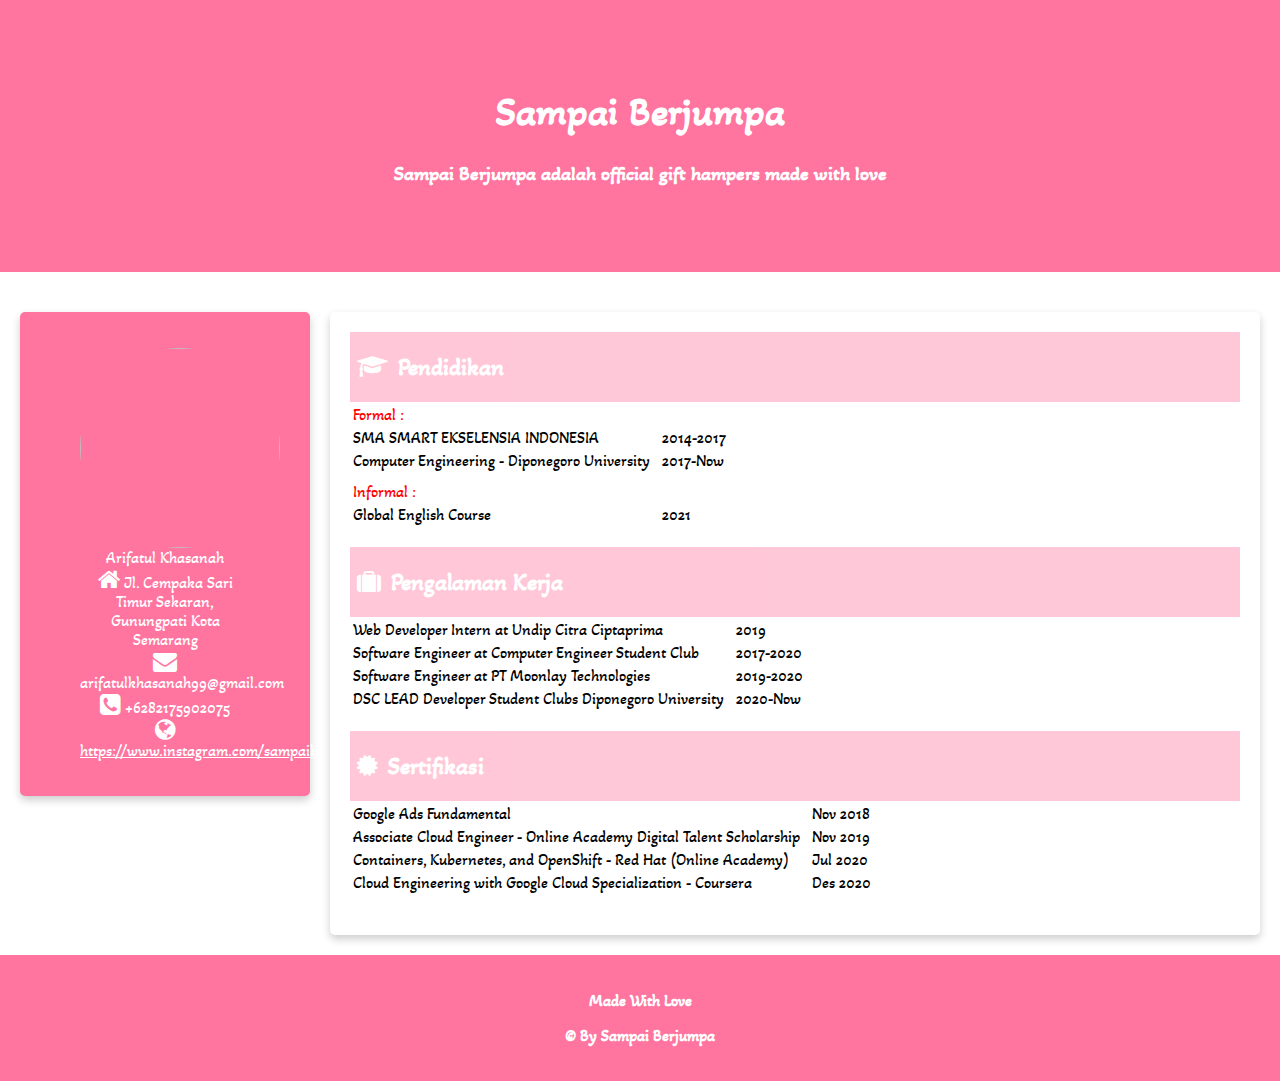
==== index copy.html @ 04e8b9a0 "copy index" ====
<body>
    <header>
        <title>Submission Ficoding by Arifatul Khasanah</title>
        <link rel="stylesheet" href="assets/styles/style.css" />
        <!--logo-->
        <link rel="stylesheet" href="https://cdnjs.cloudflare.com/ajax/libs/font-awesome/4.7.0/css/font-awesome.min.css" />
        <!--font awesome-->
        <meta name="viewport" content="width=device-width, initial-scale=1" />
        <div class="jumbotron">
            <h1>Sampai Berjumpa</h1>
            <h4>Sampai Berjumpa adalah official gift hampers made with love</h4>
        </div>
    </header>
    <main>
        <aside>
            <article class="profile card">
                <header>
                    <figure>
                        <img src="assets/image/arifa.jpg/>
                    </figure>
                    <h1>Arifatul Khasanah</h1>
                </header>
                 <section>
                    <h2> Owner </h2>
                </section>
                <section>
                    <table id="tableProfile">
                        <tr>
                            <th><i style="font-size: 24px; color: white;"></i></th>
                            <td>Arifatul Khasanah</td>
                        </tr>
                        <br>
                        <tr>
                            <th><i class="fa fa-home" style="font-size: 24px; color: white;"></i></th>
                            <td>Jl. Cempaka Sari Timur Sekaran, Gunungpati Kota Semarang</td>
                        </tr>
                        <br>
                        <tr>
                            <th><i class="fa fa-envelope" style="font-size: 24px; color: white;"></i></th>
                            <td>arifatulkhasanah99@gmail.com</td>
                        </tr>
                        <br>
                        <tr>
                            <th><i class="fa fa-phone-square" style="font-size: 24px; color: white;"></i></th>
                            <td>+6282175902075</td>
                        </tr>
                        <br>
                        <tr>
                            <th><i class="fa fa-globe" style="font-size: 24px; color: white;"></i></th>
                            <td><a href="https://www.instagram.com/sampaiberjumpa.id/" style="color: white;">https://www.instagram.com/sampaiberjumpa.id/</a></td>
                        </tr>
                    </table>
                </section>
            </article>
        </aside>
        <div id="content">
            <article class="card">
                <section style="margin-bottom: 20px;" id="Pendidikan">
                    <section class="titleSection">
                        <h2><i class="fa fa-graduation-cap" style="margin-left: 5px; margin-right: 10px;"></i>Pendidikan</h2>
                    </section>

                    <section>
                        <table>
                            <tr>
                                <td style="color: red;">Formal :</td>
                            </tr>
                            <tr>
                                <td>SMA SMART EKSELENSIA INDONESIA</td>
                                <td></td>
                                <td></td>
                                <td>2014-2017</td>
                            </tr>
                            <tr>
                                <td>Computer Engineering - Diponegoro University</td>
                                <td></td>
                                <td></td>
                                <td>2017-Now</td>
                            </tr>
                            <tr>
                                <td></td>
                            </tr>
                            <tr>
                                <td></td>
                            </tr>
                            <tr>
                                <td style="color: red;">Informal :</td>
                            </tr>
                            <tr>
                                <td>Global English Course</td>
                                <td></td>
                                <td></td>
                                <td>2021</td>
                            </tr>
                        </table>
                    </section>
                </section>
                <section style="margin-bottom: 20px;" id="PengalamanKerja">
                    <section class="titleSection">
                        <h2><i class="fa fa-suitcase" style="margin-left: 5px; margin-right: 10px;"></i>Pengalaman Kerja</h2>
                    </section>
                    <section>
                        <table>
                            <tr>
                                <td>Web Developer Intern at Undip Citra Ciptaprima</td>
                                <td></td>
                                <td></td>
                                <td>2019</td>
                            </tr>
                            <tr>
                                <td>Software Engineer at Computer Engineer Student Club</td>
                                <td></td>
                                <td></td>
                                <td>2017-2020</td>
                            </tr>
                            <tr>
                                <td>Software Engineer at PT Moonlay Technologies</td>
                                <td></td>
                                <td></td>
                                <td>2019-2020</td>
                            </tr>
                            <tr>
                                <td>DSC LEAD Developer Student Clubs Diponegoro University</td>
                                <td></td>
                                <td></td>
                                <td>2020-Now</td>
                            </tr>
                        </table>
                    </section>
                </section>
                <section style="margin-bottom: 20px;" id="Certificate">
                    <section class="titleSection">
                        <h2><i class="fa fa-certificate" style="margin-left: 5px; margin-right: 10px;"></i>Sertifikasi</h2>
                    </section>
                    <section>
                        <table>
                            <tr>
                                <td>Google Ads Fundamental</td>
                                <td></td>
                                <td></td>
                                <td>Nov 2018</td>
                            </tr>
                            <tr>
                                <td>Associate Cloud Engineer - Online Academy Digital Talent Scholarship</td>
                                <td></td>
                                <td></td>
                                <td>Nov 2019</td>
                            </tr>
                            <tr>
                                <td>Containers, Kubernetes, and OpenShift - Red Hat (Online Academy)</td>
                                <td></td>
                                <td></td>
                                <td>Jul 2020</td>
                            </tr>
                            <tr>
                                <td>Cloud Engineering with Google Cloud Specialization - Coursera</td>
                                <td></td>
                                <td></td>
                                <td>Des 2020</td>
                            </tr>
                        </table>
                    </section>
                </section>
            </article>
        </div>
    </main>
    <footer>
        <p>Made With Love</p>
        <p>&copy; By Sampai Berjumpa</p>
    </footer>
</body>
---- assets/styles/style.css ----
@import url('https://fonts.googleapis.com/css2?family=Akaya+Kanadaka&display=swap');

* {
   box-sizing: border-box;
}
body {
   font-family: 'Akaya Kanadaka', cursive;
   margin: 0;
   padding: 0;
 }
  
h1, h2, h3 {
    color: #ffffff
 }
  
 footer {
   padding: 20px;
   color: white;
   background-color: #ff75a0;
   text-align: center;
   font-weight: bold;
}

a:active{
   color: white;
}
header {
   display: inline;
}

.profile header {
   text-align: center;
}

.profile{
   background-color: #ff75a0;
}

.profile img {
   height: 200px;
   border-radius : 50%;
}

.profile h1{
   font-size: 40px;
}
.card {
   box-shadow: 0 4px 8px 0 rgba(0, 0, 0, 0.2);
   border-radius: 5px;
   padding: 20px;
   margin-top: 20px;
}

.jumbotron {
   font-size: 20px;
   padding: 60px;
   background-color: #ff75a0;
   text-align: center;
   color: white;
}


#tableProfile{
   color: white;
}
table th{
   margin-bottom: 5px;
}

main {
   padding: 20px;
   overflow: auto;
}

#content {
   float: right;
   width: 75%;
}

aside {
   float: left;
   width: 25%;
   padding-right: 20px;
   color: white;
}

section h2{
   color: white;
}

.titleSection{
   padding-top: 1px;
   padding-left: 2px;
   background-color: #ff75a0;
   opacity: 0.4;
   height: 70px;
 
}

#tableContent{
   color: black;
}



@media screen and (max-width: 1000px) {
   #content,
   aside {
       width: 100%;
       padding: 0;
   }
}
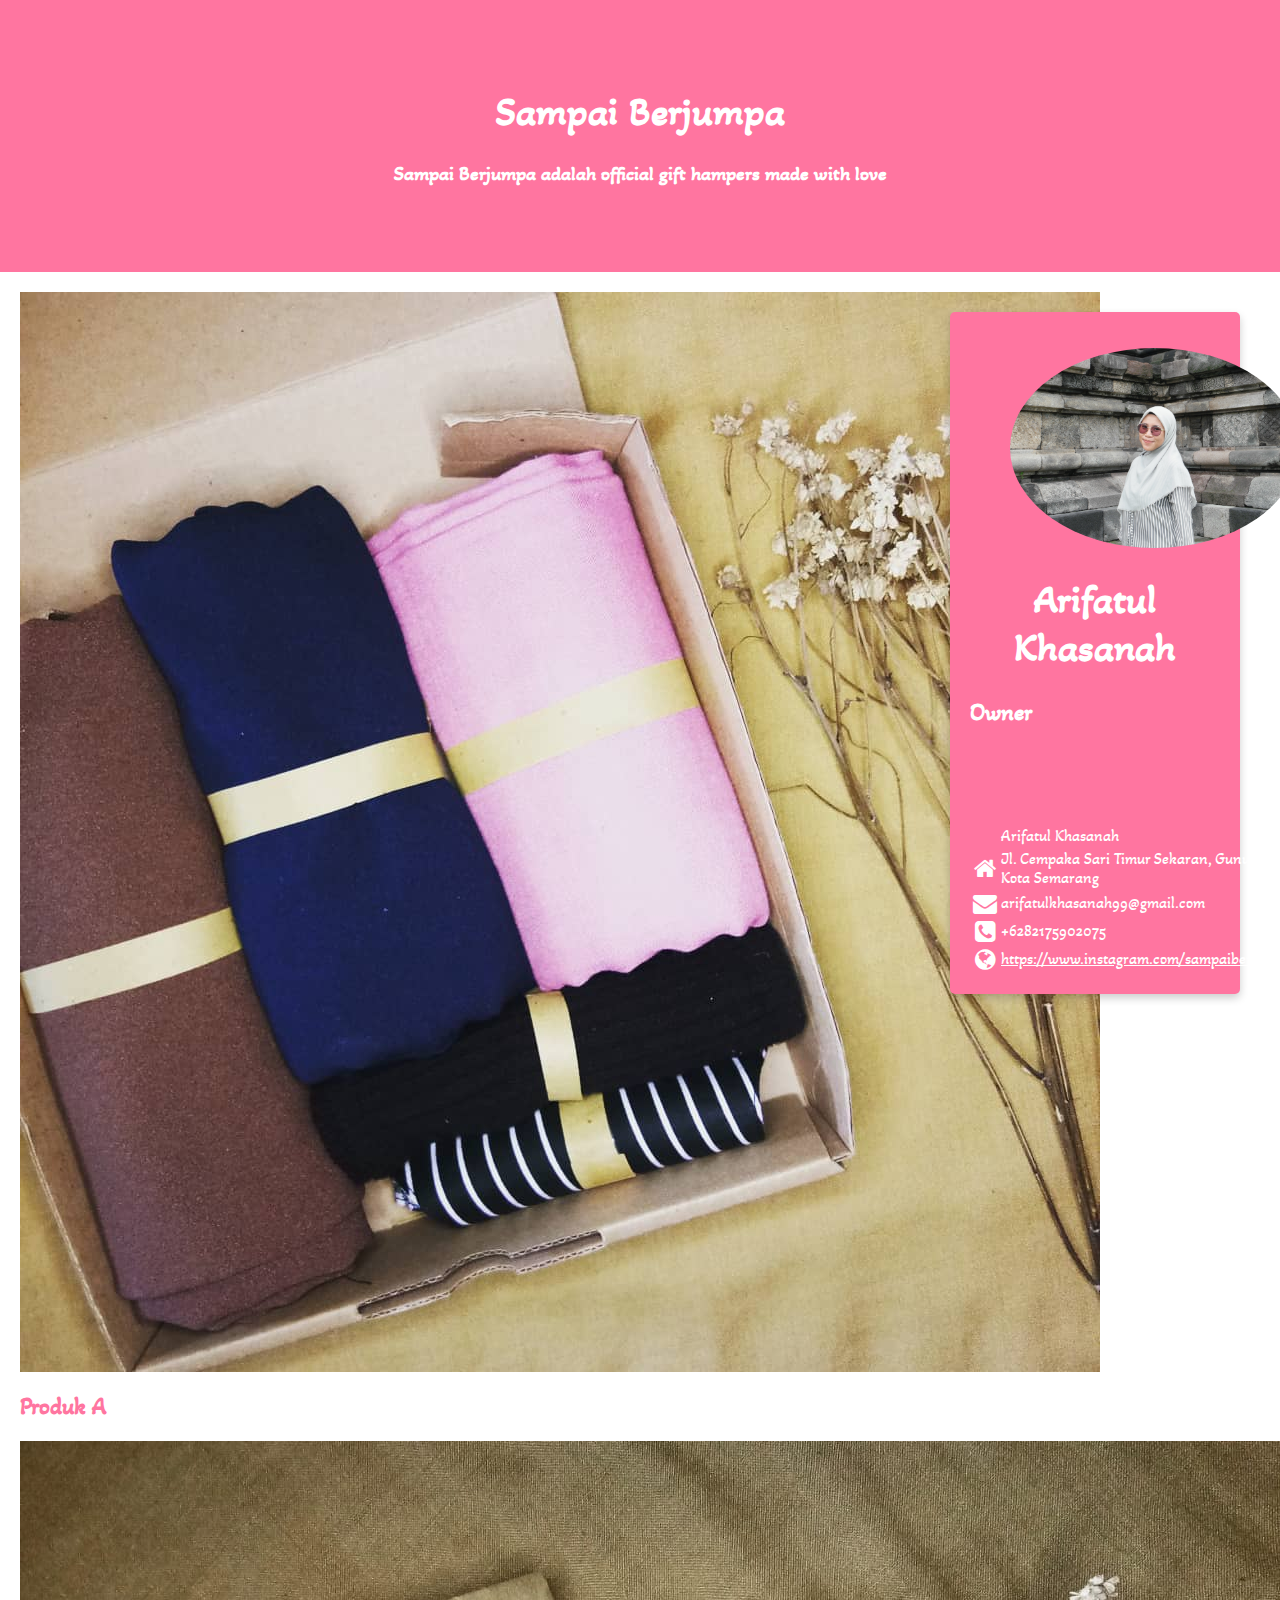
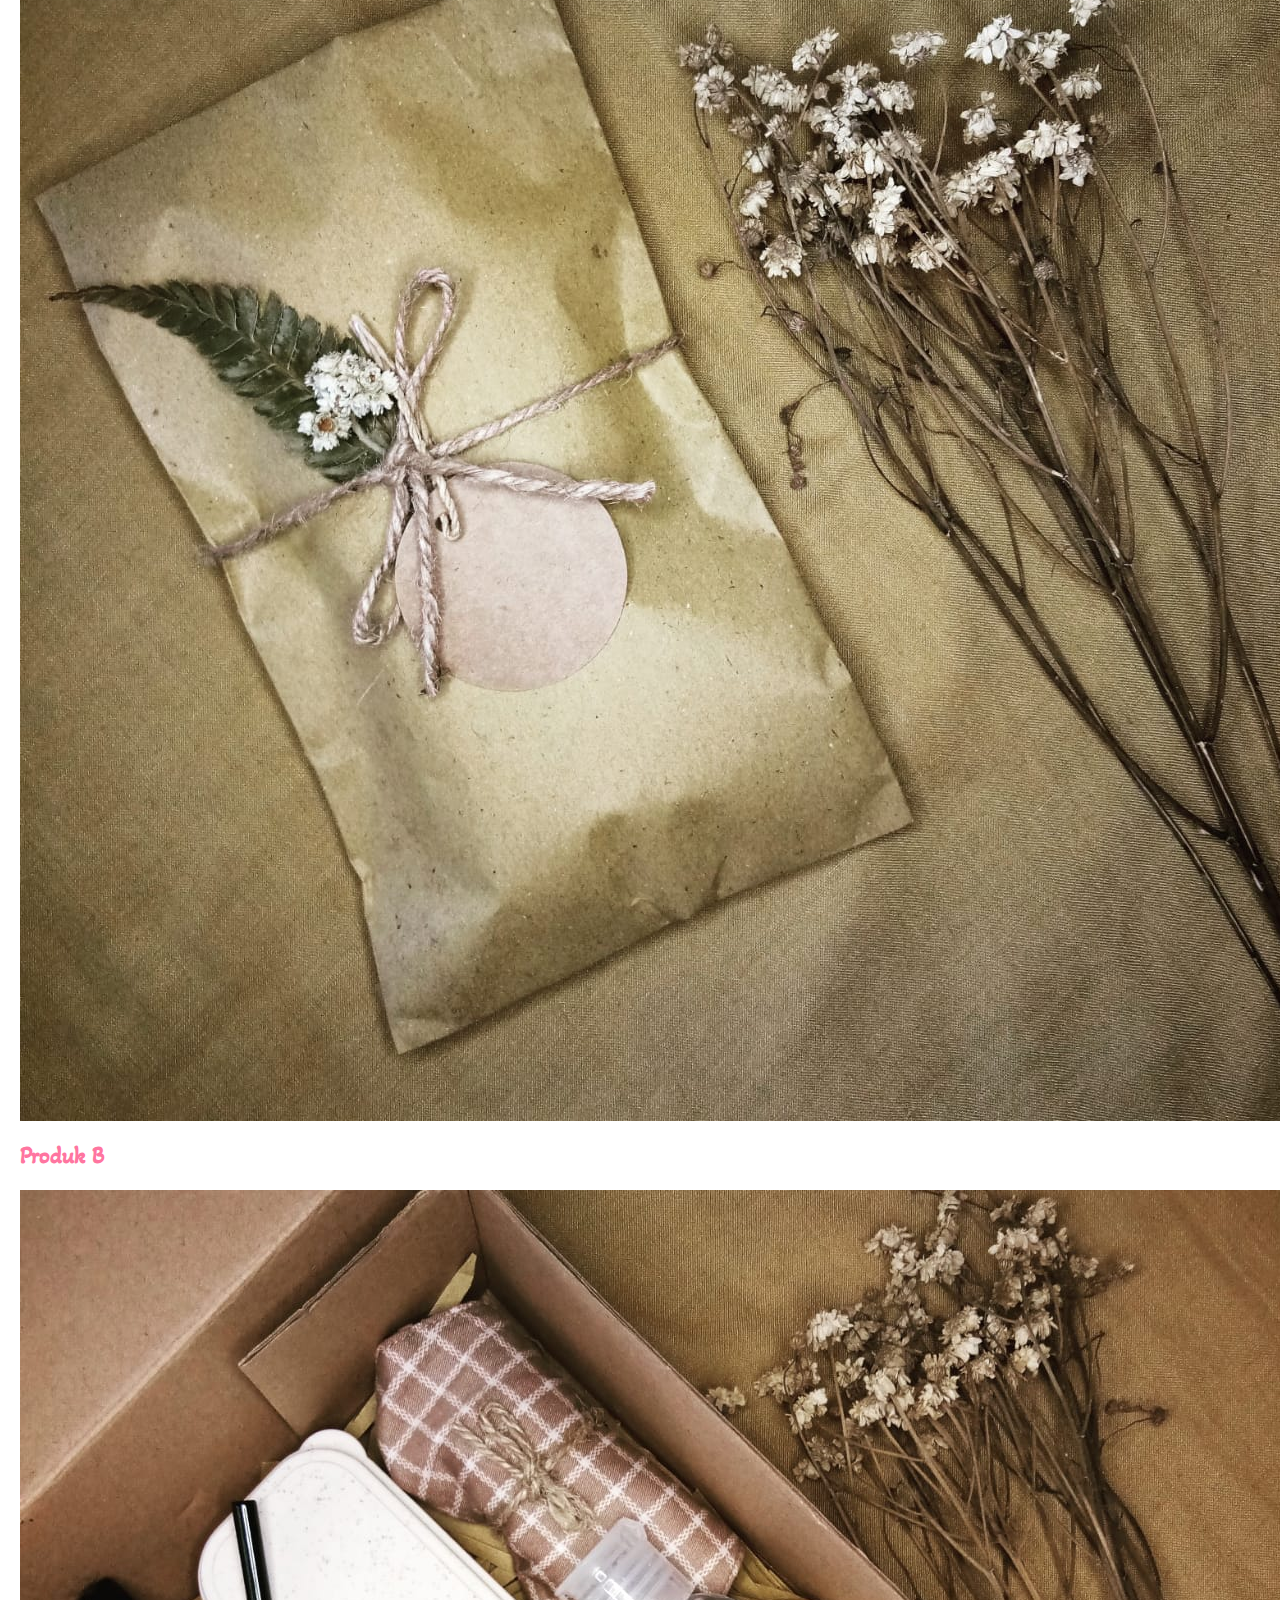
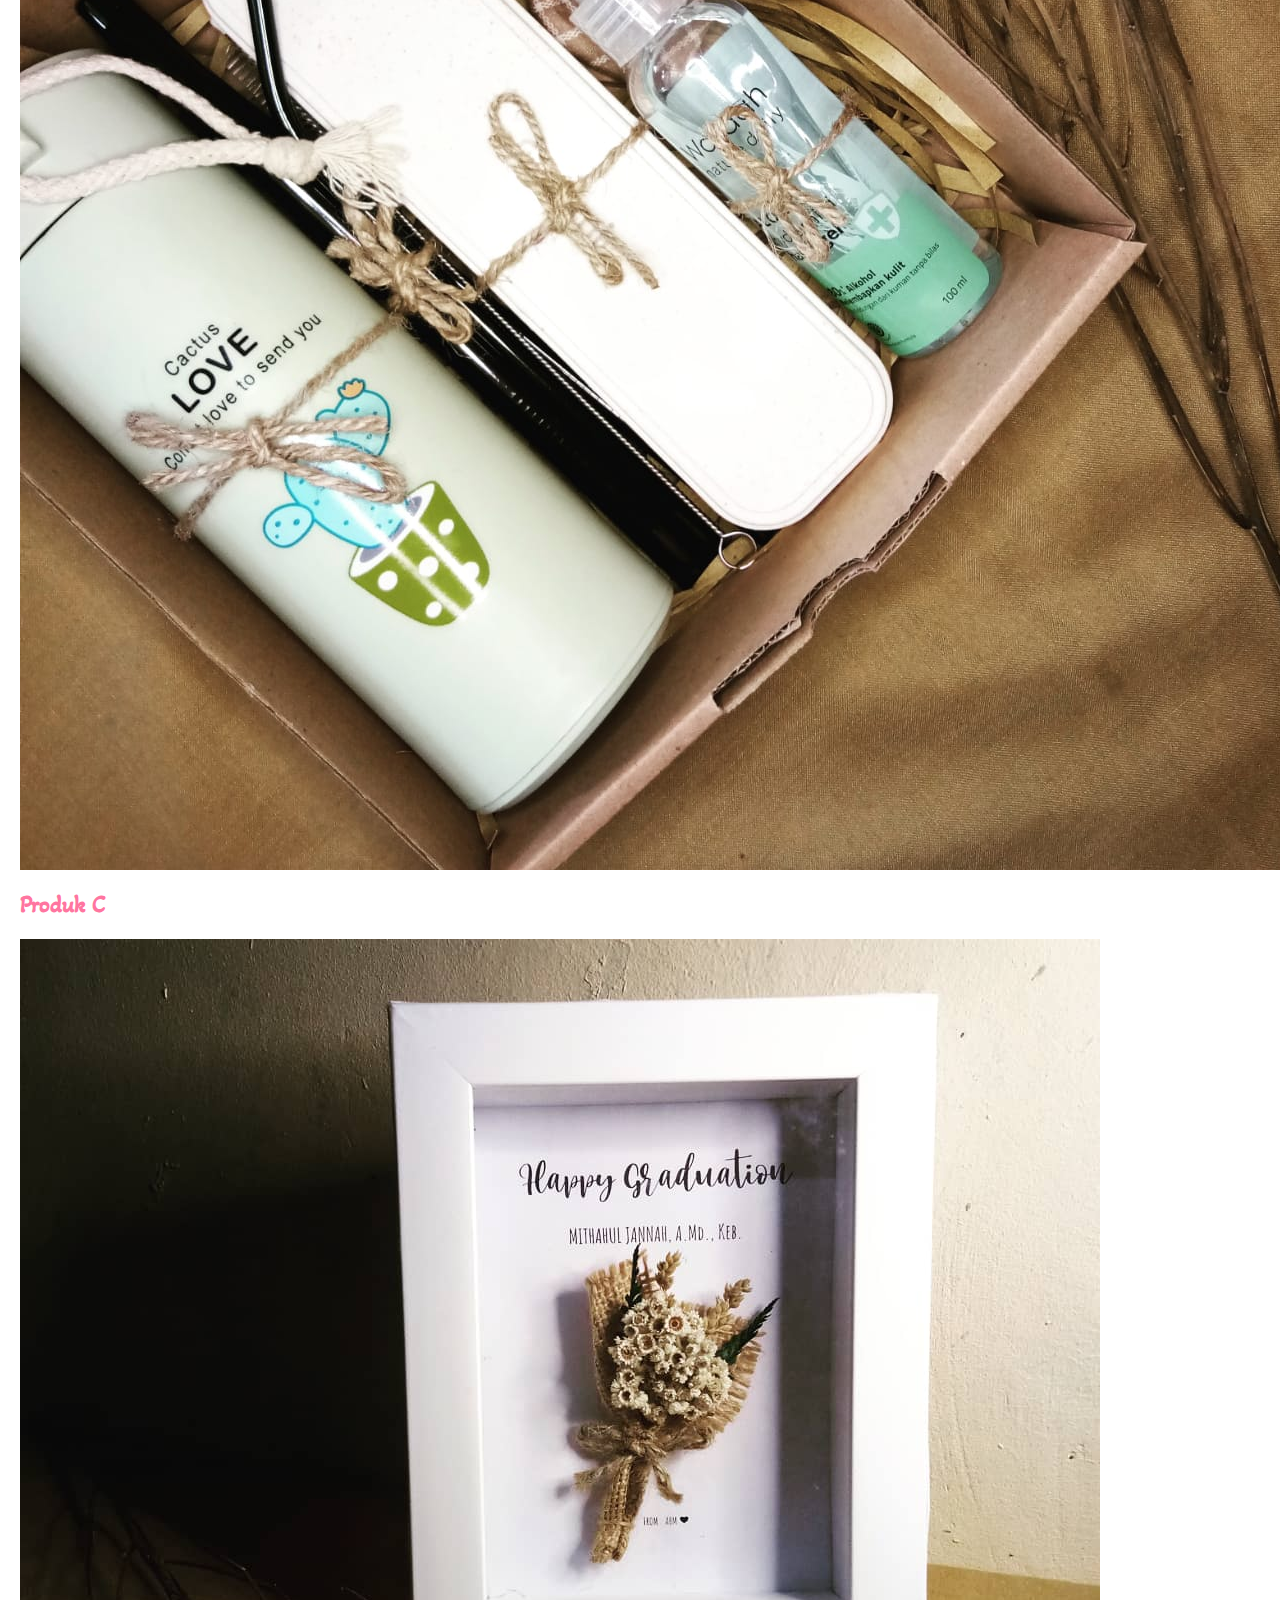
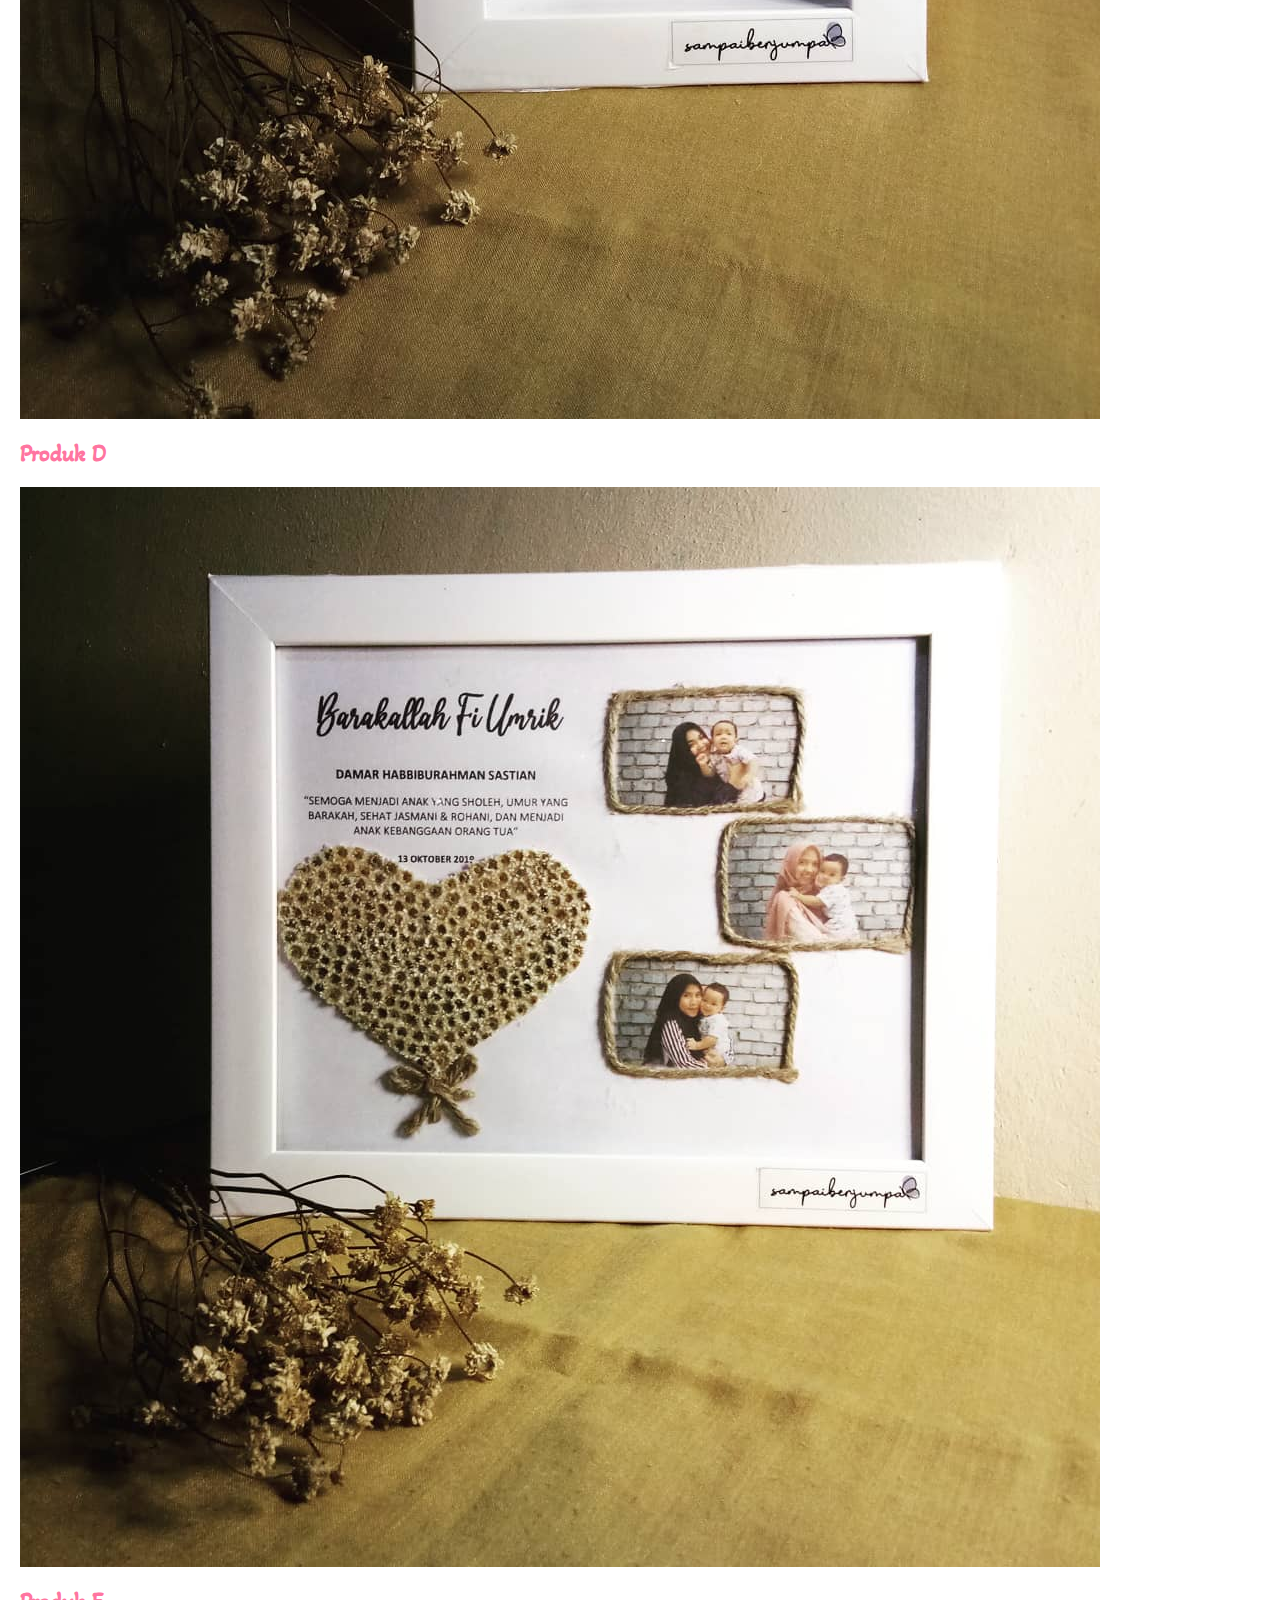
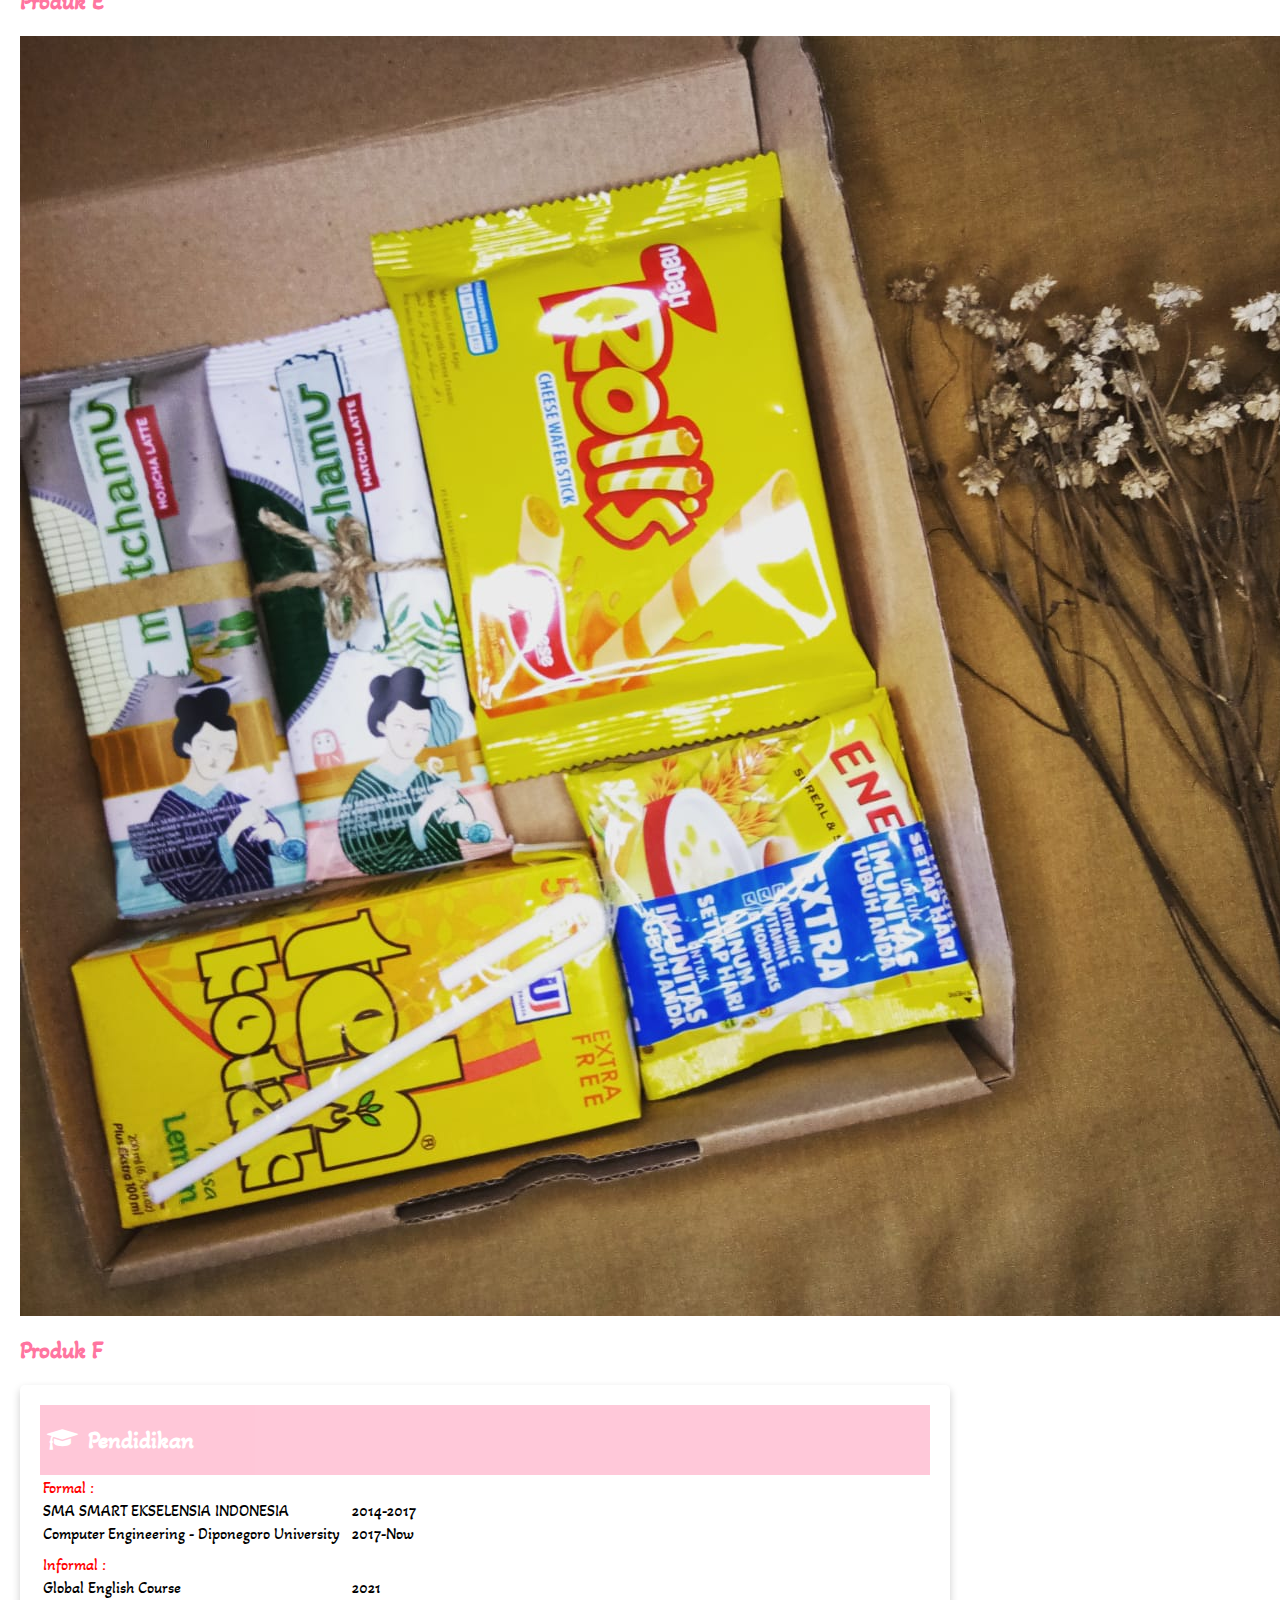
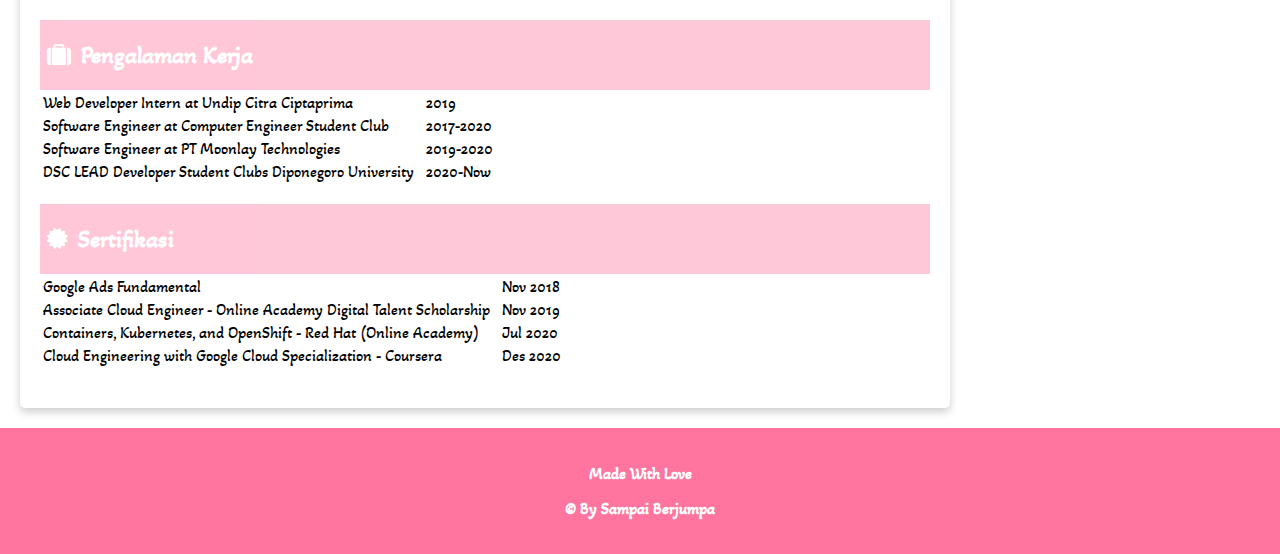
==== commit 537b47b3: "aside at right" ====
--- a/index copy.html
+++ b/index copy.html
@@ -1,22 +1,163 @@
 <body>
     <header>
         <title>Submission Ficoding by Arifatul Khasanah</title>
-        <link rel="stylesheet" href="assets/styles/style.css" />
+        <link rel="stylesheet" href="assets/styles/style copy.css" />
         <!--logo-->
         <link rel="stylesheet" href="https://cdnjs.cloudflare.com/ajax/libs/font-awesome/4.7.0/css/font-awesome.min.css" />
         <!--font awesome-->
         <meta name="viewport" content="width=device-width, initial-scale=1" />
         <div class="jumbotron">
-            <h1>Sampai Berjumpa</h1>
-            <h4>Sampai Berjumpa adalah official gift hampers made with love</h4>
+            <h1 class="title">Sampai Berjumpa</h1>
+            <h4 class="title-desc">Sampai Berjumpa adalah official gift hampers made with love</h4>
         </div>
     </header>
     <main>
+        <!-- Katalog Produk Sampai Berjumpa -->
+        <div id="content">
+            <div class="row">
+                <div class="col-md-4">
+                    <img class="foto-katalog" src="assets/image/satu.jpeg">
+                    <h2>Produk A</h2>
+                </div>
+                <div class="col-md-4">
+                    <img class="foto-katalog" src="assets/image/dua.jpeg">
+                    <h2>Produk B</h2>
+                </div>
+                <div class="col-md-4">
+                    <img class="foto-katalog" src="assets/image/tiga.jpeg">
+                    <h2>Produk C</h2>
+                </div>
+            </div>
+            <div class="row">
+                <div class="col-md-4">
+                    <img class="foto-katalog" src="assets/image/empat.jpeg">
+                    <h2>Produk D</h2>
+                </div>
+                <div class="col-md-4">
+                    <img class="foto-katalog" src="assets/image/lima.jpeg">
+                    <h2>Produk E</h2>
+                </div>
+                <div class="col-md-4">
+                    <img class="foto-katalog" src="assets/image/enam.jpeg">
+                    <h2>Produk F</h2>
+                </div>
+            </div>
+            <article class="card">
+                <section style="margin-bottom: 20px;" id="Pendidikan">
+                    <section class="titleSection">
+                        <h2><i class="fa fa-graduation-cap" style="margin-left: 5px; margin-right: 10px;"></i>Pendidikan</h2>
+                    </section>
+
+                    <section>
+                        <table>
+                            <tr>
+                                <td style="color: red;">Formal :</td>
+                            </tr>
+                            <tr>
+                                <td>SMA SMART EKSELENSIA INDONESIA</td>
+                                <td></td>
+                                <td></td>
+                                <td>2014-2017</td>
+                            </tr>
+                            <tr>
+                                <td>Computer Engineering - Diponegoro University</td>
+                                <td></td>
+                                <td></td>
+                                <td>2017-Now</td>
+                            </tr>
+                            <tr>
+                                <td></td>
+                            </tr>
+                            <tr>
+                                <td></td>
+                            </tr>
+                            <tr>
+                                <td style="color: red;">Informal :</td>
+                            </tr>
+                            <tr>
+                                <td>Global English Course</td>
+                                <td></td>
+                                <td></td>
+                                <td>2021</td>
+                            </tr>
+                        </table>
+                    </section>
+                </section>
+                <section style="margin-bottom: 20px;" id="PengalamanKerja">
+                    <section class="titleSection">
+                        <h2><i class="fa fa-suitcase" style="margin-left: 5px; margin-right: 10px;"></i>Pengalaman Kerja</h2>
+                    </section>
+                    <section>
+                        <table>
+                            <tr>
+                                <td>Web Developer Intern at Undip Citra Ciptaprima</td>
+                                <td></td>
+                                <td></td>
+                                <td>2019</td>
+                            </tr>
+                            <tr>
+                                <td>Software Engineer at Computer Engineer Student Club</td>
+                                <td></td>
+                                <td></td>
+                                <td>2017-2020</td>
+                            </tr>
+                            <tr>
+                                <td>Software Engineer at PT Moonlay Technologies</td>
+                                <td></td>
+                                <td></td>
+                                <td>2019-2020</td>
+                            </tr>
+                            <tr>
+                                <td>DSC LEAD Developer Student Clubs Diponegoro University</td>
+                                <td></td>
+                                <td></td>
+                                <td>2020-Now</td>
+                            </tr>
+                        </table>
+                    </section>
+                </section>
+                <section style="margin-bottom: 20px;" id="Certificate">
+                    <section class="titleSection">
+                        <h2><i class="fa fa-certificate" style="margin-left: 5px; margin-right: 10px;"></i>Sertifikasi</h2>
+                    </section>
+                    <section>
+                        <table>
+                            <tr>
+                                <td>Google Ads Fundamental</td>
+                                <td></td>
+                                <td></td>
+                                <td>Nov 2018</td>
+                            </tr>
+                            <tr>
+                                <td>Associate Cloud Engineer - Online Academy Digital Talent Scholarship</td>
+                                <td></td>
+                                <td></td>
+                                <td>Nov 2019</td>
+                            </tr>
+                            <tr>
+                                <td>Containers, Kubernetes, and OpenShift - Red Hat (Online Academy)</td>
+                                <td></td>
+                                <td></td>
+                                <td>Jul 2020</td>
+                            </tr>
+                            <tr>
+                                <td>Cloud Engineering with Google Cloud Specialization - Coursera</td>
+                                <td></td>
+                                <td></td>
+                                <td>Des 2020</td>
+                            </tr>
+                        </table>
+                    </section>
+                </section>
+            </article>
+        </div>
+
+        <!-- Biodata Diri -->
         <aside>
             <article class="profile card">
                 <header>
                     <figure>
-                        <img src="assets/image/arifa.jpg/>
+                        <img src="assets/image/arifa.jpg"/>
                     </figure>
                     <h1>Arifatul Khasanah</h1>
                 </header>
@@ -53,116 +194,6 @@
                 </section>
             </article>
         </aside>
-        <div id="content">
-            <article class="card">
-                <section style="margin-bottom: 20px;" id="Pendidikan">
-                    <section class="titleSection">
-                        <h2><i class="fa fa-graduation-cap" style="margin-left: 5px; margin-right: 10px;"></i>Pendidikan</h2>
-                    </section>
-
-                    <section>
-                        <table>
-                            <tr>
-                                <td style="color: red;">Formal :</td>
-                            </tr>
-                            <tr>
-                                <td>SMA SMART EKSELENSIA INDONESIA</td>
-                                <td></td>
-                                <td></td>
-                                <td>2014-2017</td>
-                            </tr>
-                            <tr>
-                                <td>Computer Engineering - Diponegoro University</td>
-                                <td></td>
-                                <td></td>
-                                <td>2017-Now</td>
-                            </tr>
-                            <tr>
-                                <td></td>
-                            </tr>
-                            <tr>
-                                <td></td>
-                            </tr>
-                            <tr>
-                                <td style="color: red;">Informal :</td>
-                            </tr>
-                            <tr>
-                                <td>Global English Course</td>
-                                <td></td>
-                                <td></td>
-                                <td>2021</td>
-                            </tr>
-                        </table>
-                    </section>
-                </section>
-                <section style="margin-bottom: 20px;" id="PengalamanKerja">
-                    <section class="titleSection">
-                        <h2><i class="fa fa-suitcase" style="margin-left: 5px; margin-right: 10px;"></i>Pengalaman Kerja</h2>
-                    </section>
-                    <section>
-                        <table>
-                            <tr>
-                                <td>Web Developer Intern at Undip Citra Ciptaprima</td>
-                                <td></td>
-                                <td></td>
-                                <td>2019</td>
-                            </tr>
-                            <tr>
-                                <td>Software Engineer at Computer Engineer Student Club</td>
-                                <td></td>
-                                <td></td>
-                                <td>2017-2020</td>
-                            </tr>
-                            <tr>
-                                <td>Software Engineer at PT Moonlay Technologies</td>
-                                <td></td>
-                                <td></td>
-                                <td>2019-2020</td>
-                            </tr>
-                            <tr>
-                                <td>DSC LEAD Developer Student Clubs Diponegoro University</td>
-                                <td></td>
-                                <td></td>
-                                <td>2020-Now</td>
-                            </tr>
-                        </table>
-                    </section>
-                </section>
-                <section style="margin-bottom: 20px;" id="Certificate">
-                    <section class="titleSection">
-                        <h2><i class="fa fa-certificate" style="margin-left: 5px; margin-right: 10px;"></i>Sertifikasi</h2>
-                    </section>
-                    <section>
-                        <table>
-                            <tr>
-                                <td>Google Ads Fundamental</td>
-                                <td></td>
-                                <td></td>
-                                <td>Nov 2018</td>
-                            </tr>
-                            <tr>
-                                <td>Associate Cloud Engineer - Online Academy Digital Talent Scholarship</td>
-                                <td></td>
-                                <td></td>
-                                <td>Nov 2019</td>
-                            </tr>
-                            <tr>
-                                <td>Containers, Kubernetes, and OpenShift - Red Hat (Online Academy)</td>
-                                <td></td>
-                                <td></td>
-                                <td>Jul 2020</td>
-                            </tr>
-                            <tr>
-                                <td>Cloud Engineering with Google Cloud Specialization - Coursera</td>
-                                <td></td>
-                                <td></td>
-                                <td>Des 2020</td>
-                            </tr>
-                        </table>
-                    </section>
-                </section>
-            </article>
-        </div>
     </main>
     <footer>
         <p>Made With Love</p>
--- a/assets/styles/style copy.css
+++ b/assets/styles/style copy.css
@@ -0,0 +1,125 @@
+@import url("https://fonts.googleapis.com/css2?family=Akaya+Kanadaka&display=swap");
+
+/* Body & Text Style */
+
+* {
+  box-sizing: border-box;
+}
+body {
+  font-family: "Akaya Kanadaka", cursive;
+  margin: 0;
+  padding: 0;
+}
+
+h1,
+h2,
+h3 {
+  color: #ffffff;
+}
+
+h2 {
+  color: #ff75a0;
+}
+
+footer {
+  padding: 20px;
+  color: white;
+  background-color: #ff75a0;
+  text-align: center;
+  font-weight: bold;
+}
+
+a:active {
+  color: white;
+}
+header {
+  display: inline;
+}
+
+.jumbotron {
+  font-size: 20px;
+  padding: 60px;
+  background-color: #ff75a0;
+  text-align: center;
+  color: white;
+}
+
+/* Profile Style */
+
+.profile header {
+  text-align: center;
+}
+
+.profile {
+  background-color: #ff75a0;
+}
+
+.profile img {
+  height: 200px;
+  border-radius: 50%;
+}
+
+.profile h1 {
+  font-size: 40px;
+}
+.card {
+  box-shadow: 0 4px 8px 0 rgba(0, 0, 0, 0.2);
+  border-radius: 5px;
+  padding: 20px;
+  margin-top: 20px;
+}
+
+#tableProfile {
+  color: white;
+}
+table th {
+  margin-bottom: 5px;
+}
+
+/* Content Style */
+
+foto-katalog {
+  width: 300px;
+  height: 300px;
+}
+
+main {
+  padding: 20px;
+  overflow: auto;
+}
+
+#content {
+  float: left;
+  width: 75%;
+}
+
+aside {
+  float: left;
+  width: 25%;
+  padding-right: 20px;
+  color: white;
+}
+
+section h2 {
+  color: white;
+}
+
+.titleSection {
+  padding-top: 1px;
+  padding-left: 2px;
+  background-color: #ff75a0;
+  opacity: 0.4;
+  height: 70px;
+}
+
+#tableContent {
+  color: black;
+}
+
+@media screen and (max-width: 1000px) {
+  #content,
+  aside {
+    width: 100%;
+    padding: 0;
+  }
+}
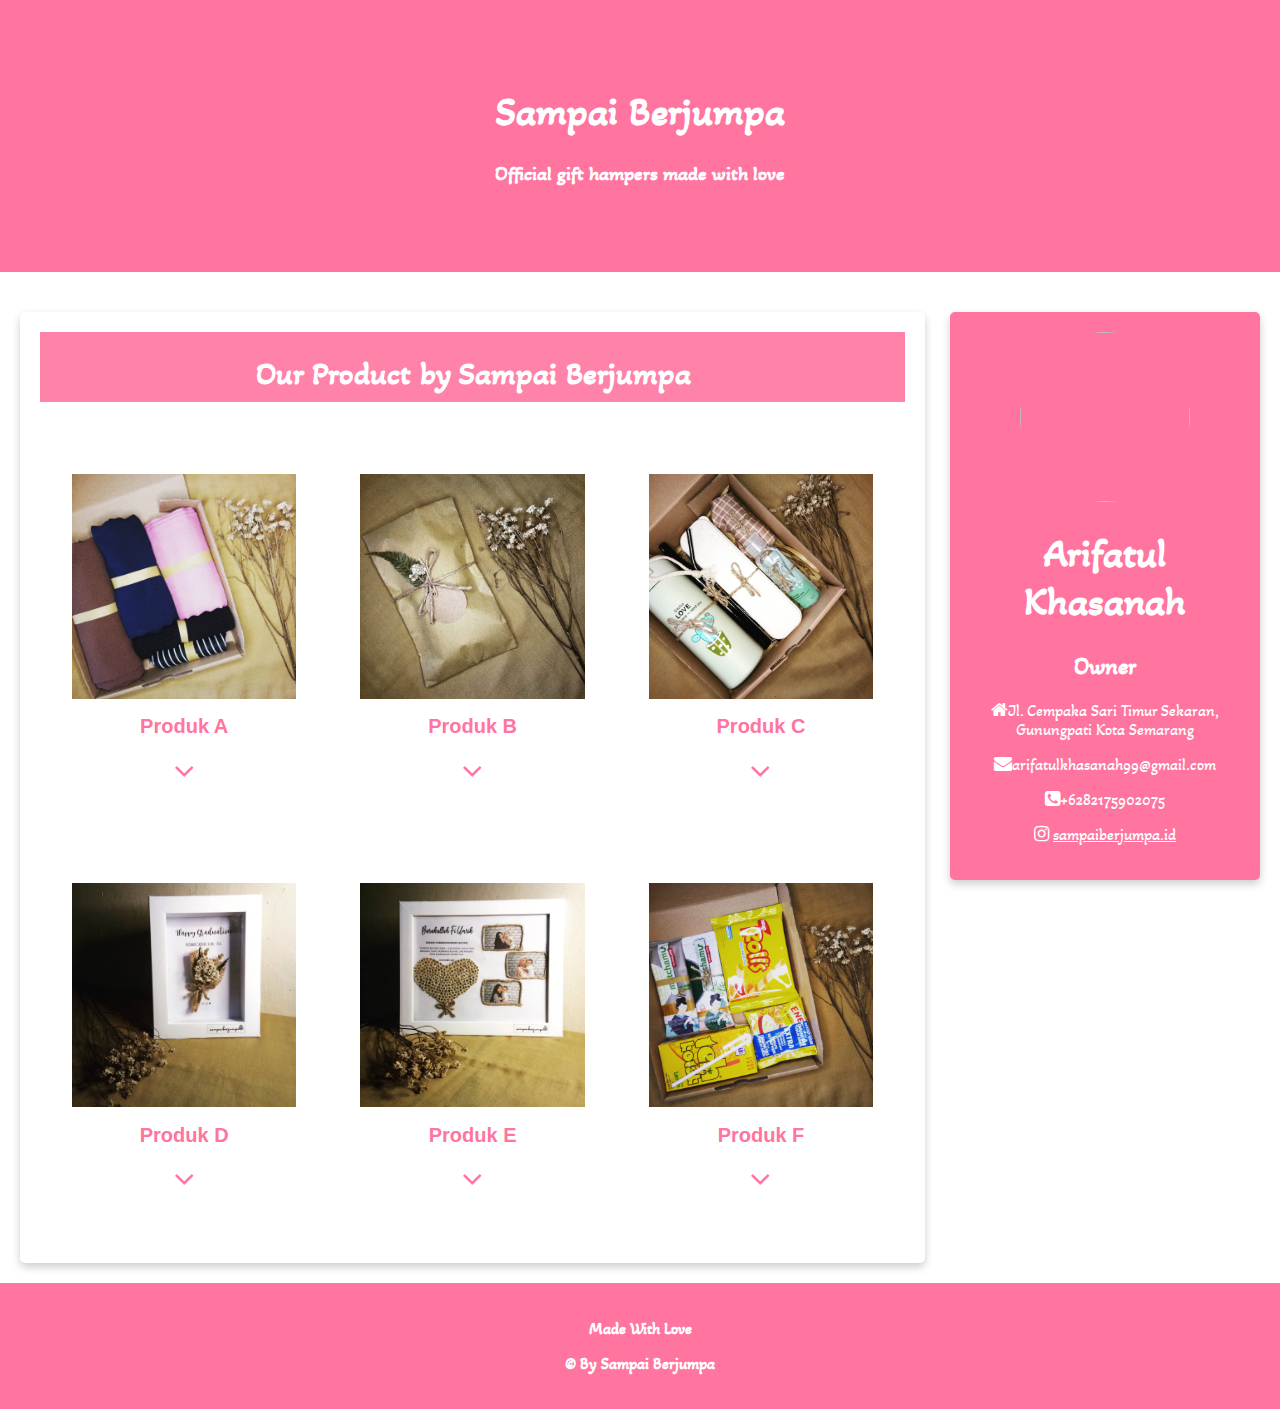
==== commit 0beaeb8f: "add javascript and change the catalog to functional buttton" ====
--- a/index copy.html
+++ b/index copy.html
@@ -1,49 +1,26 @@
 <body>
-    <header>
-        <title>Submission Ficoding by Arifatul Khasanah</title>
-        <link rel="stylesheet" href="assets/styles/style copy.css" />
-        <!--logo-->
-        <link rel="stylesheet" href="https://cdnjs.cloudflare.com/ajax/libs/font-awesome/4.7.0/css/font-awesome.min.css" />
-        <!--font awesome-->
-        <meta name="viewport" content="width=device-width, initial-scale=1" />
-        <div class="jumbotron">
-            <h1 class="title">Sampai Berjumpa</h1>
-            <h4 class="title-desc">Sampai Berjumpa adalah official gift hampers made with love</h4>
-        </div>
-    </header>
-    <main>
-        <!-- Katalog Produk Sampai Berjumpa -->
-        <div id="content">
-            <div class="row">
-                <div class="col-md-4">
-                    <img class="foto-katalog" src="assets/image/satu.jpeg">
-                    <h2>Produk A</h2>
-                </div>
-                <div class="col-md-4">
-                    <img class="foto-katalog" src="assets/image/dua.jpeg">
-                    <h2>Produk B</h2>
-                </div>
-                <div class="col-md-4">
-                    <img class="foto-katalog" src="assets/image/tiga.jpeg">
-                    <h2>Produk C</h2>
-                </div>
-            </div>
-            <div class="row">
-                <div class="col-md-4">
-                    <img class="foto-katalog" src="assets/image/empat.jpeg">
-                    <h2>Produk D</h2>
-                </div>
-                <div class="col-md-4">
-                    <img class="foto-katalog" src="assets/image/lima.jpeg">
-                    <h2>Produk E</h2>
-                </div>
-                <div class="col-md-4">
-                    <img class="foto-katalog" src="assets/image/enam.jpeg">
-                    <h2>Produk F</h2>
-                </div>
-            </div>
-            <article class="card">
-                <section style="margin-bottom: 20px;" id="Pendidikan">
+  <header>
+    <title>Submission Ficoding by Arifatul Khasanah</title>
+    <link rel="stylesheet" href="assets/styles/style copy.css" />
+    <!--logo-->
+    <link rel="stylesheet" href="https://cdnjs.cloudflare.com/ajax/libs/font-awesome/4.7.0/css/font-awesome.min.css" />
+    <!--font awesome-->
+    <meta name="viewport" content="width=device-width, initial-scale=1" />
+    <div class="jumbotron">
+      <h1 class="title">Sampai Berjumpa</h1>
+      <h4 class="title-desc">Official gift hampers made with love</h4>
+    </div>
+  </header>
+  <main>
+    <!-- Katalog Produk Sampai Berjumpa -->
+    <div id="content">
+      <article class="card">
+        <section style="margin-bottom: 24px" id="Produk-Produk">
+          <section class="titleSection">
+            <h1 style="text-align: center">Our Product by Sampai Berjumpa</h1>
+          </section>
+        </section>
+        <!-- <section style="margin-bottom: 20px;" id="Pendidikan">
                     <section class="titleSection">
                         <h2><i class="fa fa-graduation-cap" style="margin-left: 5px; margin-right: 10px;"></i>Pendidikan</h2>
                     </section>
@@ -148,55 +125,124 @@
                             </tr>
                         </table>
                     </section>
-                </section>
-            </article>
+                </section> -->
+        <div class="row">
+          <button class="col-4" onclick="detailProduk(1)">
+            <img class=" foto-katalog" src="assets/image/satu.jpeg" />
+            <h2>Produk A</h2>
+            <i class="fa fa-angle-down pink" style="font-size: 32px;"></i>
+            <div id="detailProduk1" class="isi-produk">
+              <p>Harga: Rp.85.000</p>
+              <p>Proses Pengerjaan: 4-7 Hari</p>
+              <p>Isi Paket: pashmina crutty baby dol, bella square, bergo, iner rajut dan masker.</p>
+            </div>
+          </button>
+
+          <button class="col-4" onclick="detailProduk(2)">
+            <img class="foto-katalog" src="assets/image/dua.jpeg" />
+            <h2>Produk B</h2>
+            <i class="fa fa-angle-down pink" style="font-size: 32px;"></i>
+            <div id="detailProduk2" class="isi-produk">
+              <p>Harga: Rp.85.000</p>
+              <p>Proses Pengerjaan: 4-7 Hari</p>
+              <p>Isi Paket: pashmina crutty baby dol, bella square, bergo, iner rajut dan masker.</p>
+            </div>
+          </button>
+          <button class="col-4" onclick="detailProduk(3)">
+            <img class="foto-katalog" src="assets/image/tiga.jpeg" />
+            <h2>Produk C</h2>
+            <i class="fa fa-angle-down pink" style="font-size: 32px;"></i>
+            <div id="detailProduk3" class="isi-produk">
+              <p>Harga: Rp.85.000</p>
+              <p>Proses Pengerjaan: 4-7 Hari</p>
+              <p>Isi Paket: pashmina crutty baby dol, bella square, bergo, iner rajut dan masker.</p>
+            </div>
+          </button>
+          <button class="col-4" onclick="detailProduk(4)">
+            <img class="foto-katalog" src="assets/image/empat.jpeg" />
+            <h2>Produk D</h2>
+            <i class="fa fa-angle-down pink" style="font-size: 32px;"></i>
+            <div id="detailProduk4" class="isi-produk">
+              <p>Harga: Rp.85.000</p>
+              <p>Proses Pengerjaan: 4-7 Hari</p>
+              <p>Isi Paket: pashmina crutty baby dol, bella square, bergo, iner rajut dan masker.</p>
+            </div>
+          </button>
+          <button class="col-4" onclick="detailProduk(5)">
+            <img class="foto-katalog" src="assets/image/lima.jpeg" />
+            <h2>Produk E</h2>
+            <i class="fa fa-angle-down pink" style="font-size: 32px;"></i>
+            <div id="detailProduk5" class="isi-produk">
+              <p>Harga: Rp.85.000</p>
+              <p>Proses Pengerjaan: 4-7 Hari</p>
+              <p>Isi Paket: pashmina crutty baby dol, bella square, bergo, iner rajut dan masker.</p>
+            </div>
+          </button>
+          <button class="col-4" onclick="detailProduk(6)">
+            <img class="foto-katalog" src="assets/image/enam.jpeg" />
+            <h2>Produk F</h2>
+            <i class="fa fa-angle-down pink" style="font-size: 32px;"></i>
+            <div id="detailProduk6" class="isi-produk">
+              <p>Harga: Rp.85.000</p>
+              <p>Proses Pengerjaan: 4-7 Hari</p>
+              <p>Isi Paket: pashmina crutty baby dol, bella square, bergo, iner rajut dan masker.</p>
+            </div>
+          </button>
         </div>
-
-        <!-- Biodata Diri -->
-        <aside>
-            <article class="profile card">
-                <header>
-                    <figure>
-                        <img src="assets/image/arifa.jpg"/>
-                    </figure>
-                    <h1>Arifatul Khasanah</h1>
-                </header>
-                 <section>
-                    <h2> Owner </h2>
-                </section>
-                <section>
-                    <table id="tableProfile">
-                        <tr>
-                            <th><i style="font-size: 24px; color: white;"></i></th>
-                            <td>Arifatul Khasanah</td>
-                        </tr>
-                        <br>
-                        <tr>
-                            <th><i class="fa fa-home" style="font-size: 24px; color: white;"></i></th>
-                            <td>Jl. Cempaka Sari Timur Sekaran, Gunungpati Kota Semarang</td>
-                        </tr>
-                        <br>
-                        <tr>
-                            <th><i class="fa fa-envelope" style="font-size: 24px; color: white;"></i></th>
-                            <td>arifatulkhasanah99@gmail.com</td>
-                        </tr>
-                        <br>
-                        <tr>
-                            <th><i class="fa fa-phone-square" style="font-size: 24px; color: white;"></i></th>
-                            <td>+6282175902075</td>
-                        </tr>
-                        <br>
-                        <tr>
-                            <th><i class="fa fa-globe" style="font-size: 24px; color: white;"></i></th>
-                            <td><a href="https://www.instagram.com/sampaiberjumpa.id/" style="color: white;">https://www.instagram.com/sampaiberjumpa.id/</a></td>
-                        </tr>
-                    </table>
-                </section>
-            </article>
-        </aside>
-    </main>
-    <footer>
-        <p>Made With Love</p>
-        <p>&copy; By Sampai Berjumpa</p>
-    </footer>
-</body>
+      </article>
+    </div>
+    <!-- Biodata Diri -->
+    <aside>
+      <article class="profile card">
+        <header>
+          <div class="photo-container"> <img class="my-profile" src="assets/image/arifatul.jpeg" />
+          </div>
+          <h1>Arifatul Khasanah</h1>
+          <h2>Owner</h2>
+        </header>
+        <section>
+          <p><i class="fa fa-home" style="font-size: 18px; color: white"></i>Jl. Cempaka Sari Timur Sekaran, Gunungpati
+            Kota Semarang</p>
+          <p><i class="fa fa-envelope" style="font-size: 18px; color: white"></i>arifatulkhasanah99@gmail.com</p>
+
+          <p>
+            <i class="fa fa-phone-square" style="font-size: 18px; color: white"></i>+6282175902075
+          </p>
+          <p>
+            <i class="fa fa-instagram" style="font-size: 18px; color: white"></i>
+            <a href="https://www.instagram.com/sampaiberjumpa.id/" style="color: white">sampaiberjumpa.id</a>
+          </p>
+        </section>
+      </article>
+    </aside>
+  </main>
+  <footer>
+    <p>Made With Love</p>
+    <p>&copy; By Sampai Berjumpa</p>
+  </footer>
+
+  <script>
+    /* When the user clicks on the button,
+toggle between hiding and showing the dropdown content */
+    function detailProduk(id) {
+      document.getElementById("detailProduk" + id).classList.toggle("show");
+    }
+
+    function filterFunction() {
+      var input, filter, ul, li, a, i;
+      input = document.getElementById("myInput");
+      filter = input.value.toUpperCase();
+      div = document.getElementById("myDropdown");
+      a = div.getElementsByTagName("a");
+      for (i = 0; i < a.length; i++) {
+        txtValue = a[i].textContent || a[i].innerText;
+        if (txtValue.toUpperCase().indexOf(filter) > -1) {
+          a[i].style.display = "";
+        } else {
+          a[i].style.display = "none";
+        }
+      }
+    }
+  </script>
+
+</body>--- a/assets/styles/style copy.css
+++ b/assets/styles/style copy.css
@@ -5,6 +5,7 @@
 * {
   box-sizing: border-box;
 }
+
 body {
   font-family: "Akaya Kanadaka", cursive;
   margin: 0;
@@ -17,7 +18,11 @@
   color: #ffffff;
 }
 
-h2 {
+.pink {
+  color: #ff75a0;
+}
+
+#content h2 {
   color: #ff75a0;
 }
 
@@ -32,6 +37,7 @@
 a:active {
   color: white;
 }
+
 header {
   display: inline;
 }
@@ -54,15 +60,34 @@
   background-color: #ff75a0;
 }
 
-.profile img {
-  height: 200px;
+.photo-container {
+  margin-left: auto;
+  margin-right: auto;
+  position: relative;
+  overflow: hidden;
   border-radius: 50%;
+  align-items: center;
+  height: 170px;
+  width: 170px;
+}
+
+.my-profile {
+  height: 100%;
+  width: 100%;
+  object-fit: cover;
 }
 
 .profile h1 {
   font-size: 40px;
 }
+
+table {
+  overflow-wrap: break-word;
+}
+
 .card {
+  text-align: center;
+
   box-shadow: 0 4px 8px 0 rgba(0, 0, 0, 0.2);
   border-radius: 5px;
   padding: 20px;
@@ -72,15 +97,44 @@
 #tableProfile {
   color: white;
 }
+
 table th {
   margin-bottom: 5px;
 }
 
 /* Content Style */
-
-foto-katalog {
-  width: 300px;
-  height: 300px;
+.row {
+  display: flex;
+  flex-wrap: wrap;
+  width: auto;
+}
+
+.col-4 {
+  border: 0;
+  flex-grow: 1;
+  width: 250px;
+  padding: 16px;
+  margin: 32px 16px;
+  text-align: center;
+  background-color: white;
+}
+
+.col-4:hover {
+  box-shadow: 0 4px 8px 0 rgba(0, 0, 0, 0.2);
+  border-radius: 5px;
+  background-color: rgba(0, 0, 0, 0.2);
+}
+
+.col-4:focus {
+  outline: 0;
+  box-shadow: 0 4px 8px 0 rgba(0, 0, 0, 0.2);
+  border-radius: 5px;
+  background-color: rgba(0, 0, 0, 0.2);
+}
+
+.foto-katalog {
+  width: 100%;
+  height: auto;
 }
 
 main {
@@ -90,13 +144,13 @@
 
 #content {
   float: left;
-  width: 75%;
+  width: 73%;
+  margin-right: 10px;
 }
 
 aside {
-  float: left;
+  float: right;
   width: 25%;
-  padding-right: 20px;
   color: white;
 }
 
@@ -108,7 +162,7 @@
   padding-top: 1px;
   padding-left: 2px;
   background-color: #ff75a0;
-  opacity: 0.4;
+  opacity: 0.9;
   height: 70px;
 }
 
@@ -117,9 +171,82 @@
 }
 
 @media screen and (max-width: 1000px) {
+
   #content,
   aside {
     width: 100%;
     padding: 0;
   }
 }
+
+@media screen and (max-width: 600px) {
+  .row {
+    flex-direction: column;
+  }
+
+  .col-4 {
+    width: 100%;
+    margin-left: auto;
+    margin-right: auto;
+  }
+}
+
+/* Sample */
+
+.dropbtn {
+  background-color: #4CAF50;
+  color: white;
+  padding: 16px;
+  font-size: 16px;
+  border: none;
+  cursor: pointer;
+}
+
+.dropbtn:hover,
+.dropbtn:focus {
+  background-color: #3e8e41;
+}
+
+#myInput {
+  box-sizing: border-box;
+  background-image: url('searchicon.png');
+  background-position: 14px 12px;
+  background-repeat: no-repeat;
+  font-size: 16px;
+  padding: 14px 20px 12px 45px;
+  border: none;
+  border-bottom: 1px solid #ddd;
+}
+
+#myInput:focus {
+  outline: 3px solid #ddd;
+}
+
+.dropdown {
+  position: relative;
+  display: inline-block;
+}
+
+.isi-produk {
+  display: none;
+  position: relative;
+  background-color: #f6f6f6;
+  overflow: auto;
+  border-radius: 0.5rem;
+  z-index: 1;
+}
+
+.dropdown-content a {
+  color: black;
+  padding: 12px 16px;
+  text-decoration: none;
+  display: block;
+}
+
+.dropdown a:hover {
+  background-color: #ddd;
+}
+
+.show {
+  display: block;
+}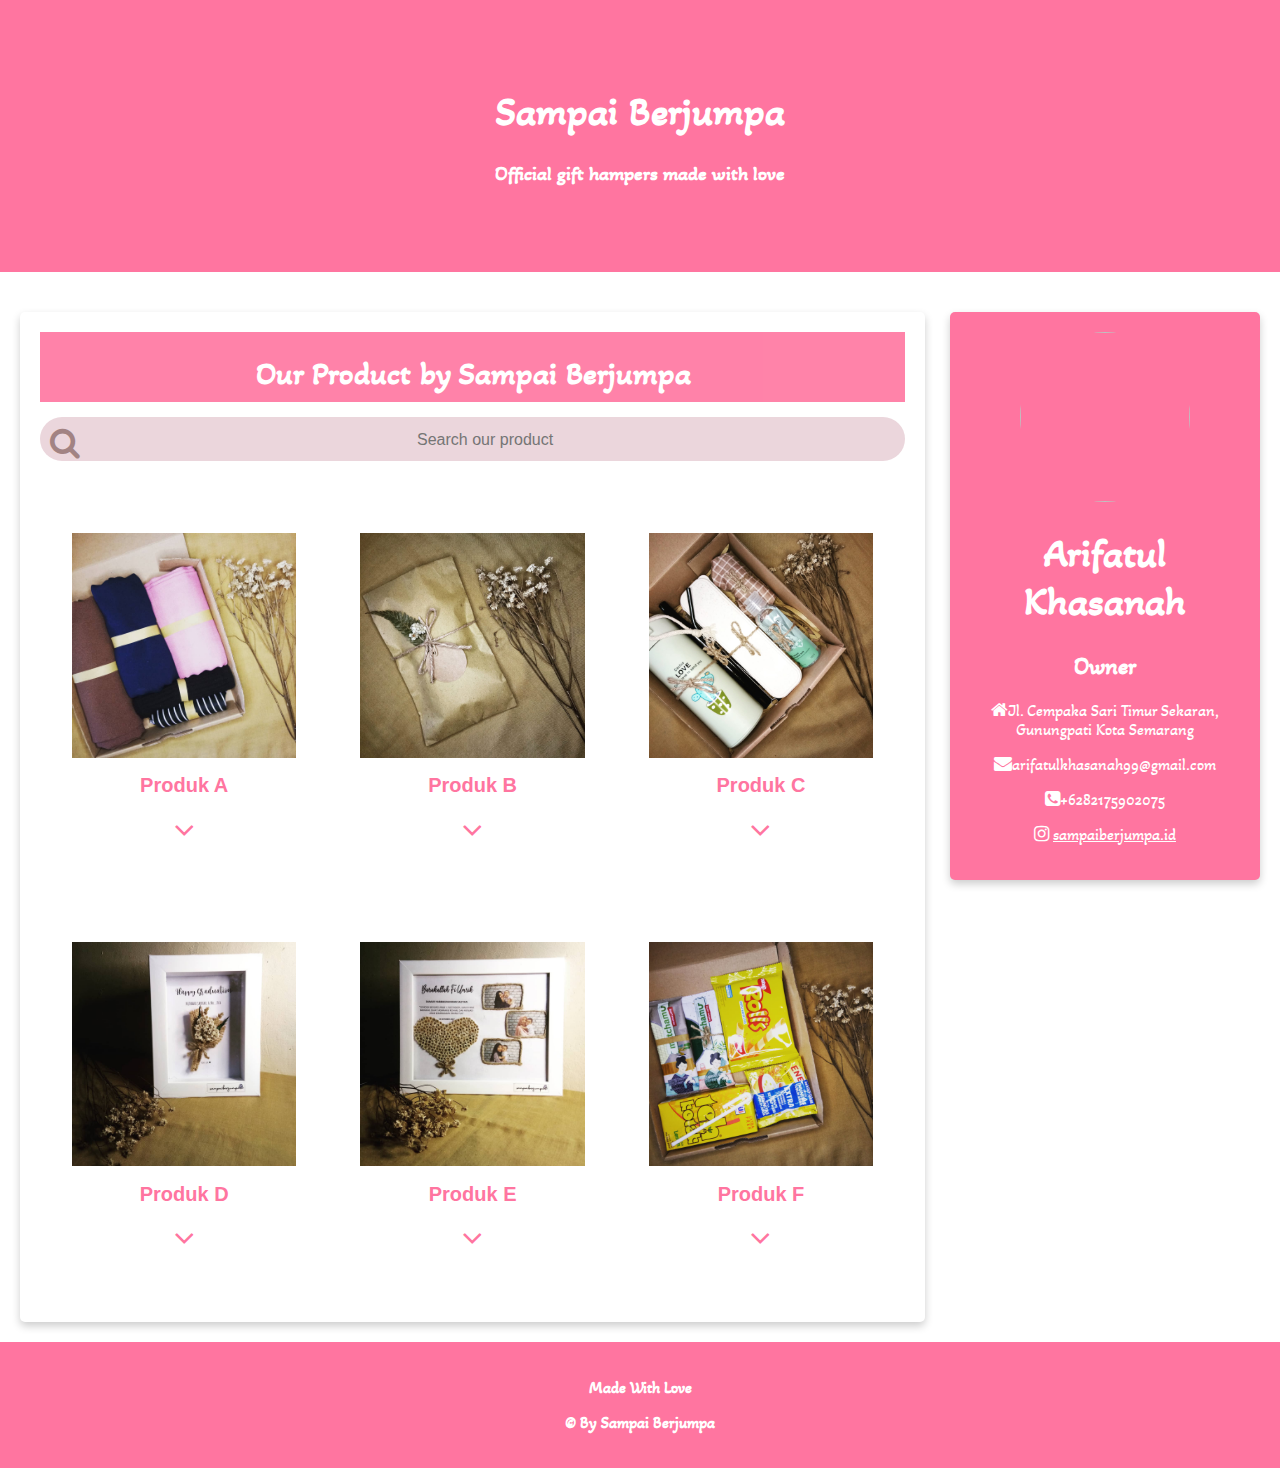
==== commit bcac2770: "Searchingnya udah bisa san!!! omg" ====
--- a/index copy.html
+++ b/index copy.html
@@ -19,6 +19,8 @@
           <section class="titleSection">
             <h1 style="text-align: center">Our Product by Sampai Berjumpa</h1>
           </section>
+          <i class="fa fa-search search" style="font-size: 32px;"></i>
+          <input type="text" placeholder="Search our product" id="searchProduct" onkeyup="filterFunction()">
         </section>
         <!-- <section style="margin-bottom: 20px;" id="Pendidikan">
                     <section class="titleSection">
@@ -230,10 +232,10 @@
 
     function filterFunction() {
       var input, filter, ul, li, a, i;
-      input = document.getElementById("myInput");
+      input = document.getElementById("searchProduct");
       filter = input.value.toUpperCase();
-      div = document.getElementById("myDropdown");
-      a = div.getElementsByTagName("a");
+      div = document.getElementsByClassName("row");
+      a = document.getElementsByClassName("col-4");
       for (i = 0; i < a.length; i++) {
         txtValue = a[i].textContent || a[i].innerText;
         if (txtValue.toUpperCase().indexOf(filter) > -1) {
--- a/assets/styles/style copy.css
+++ b/assets/styles/style copy.css
@@ -207,19 +207,26 @@
   background-color: #3e8e41;
 }
 
-#myInput {
-  box-sizing: border-box;
-  background-image: url('searchicon.png');
-  background-position: 14px 12px;
-  background-repeat: no-repeat;
+#searchProduct {
+  background-color: #ebd6dc;
+  margin-top: 15px;
+  width: 100%;
+  text-align: center;
   font-size: 16px;
   padding: 14px 20px 12px 45px;
   border: none;
-  border-bottom: 1px solid #ddd;
-}
-
-#myInput:focus {
+  border-radius: 10rem;
+}
+
+#searchProduct:focus {
   outline: 3px solid #ddd;
+}
+
+.search {
+  position: absolute;
+  margin-top: 25;
+  color: #a28383;
+  margin-left: 10px;
 }
 
 .dropdown {
